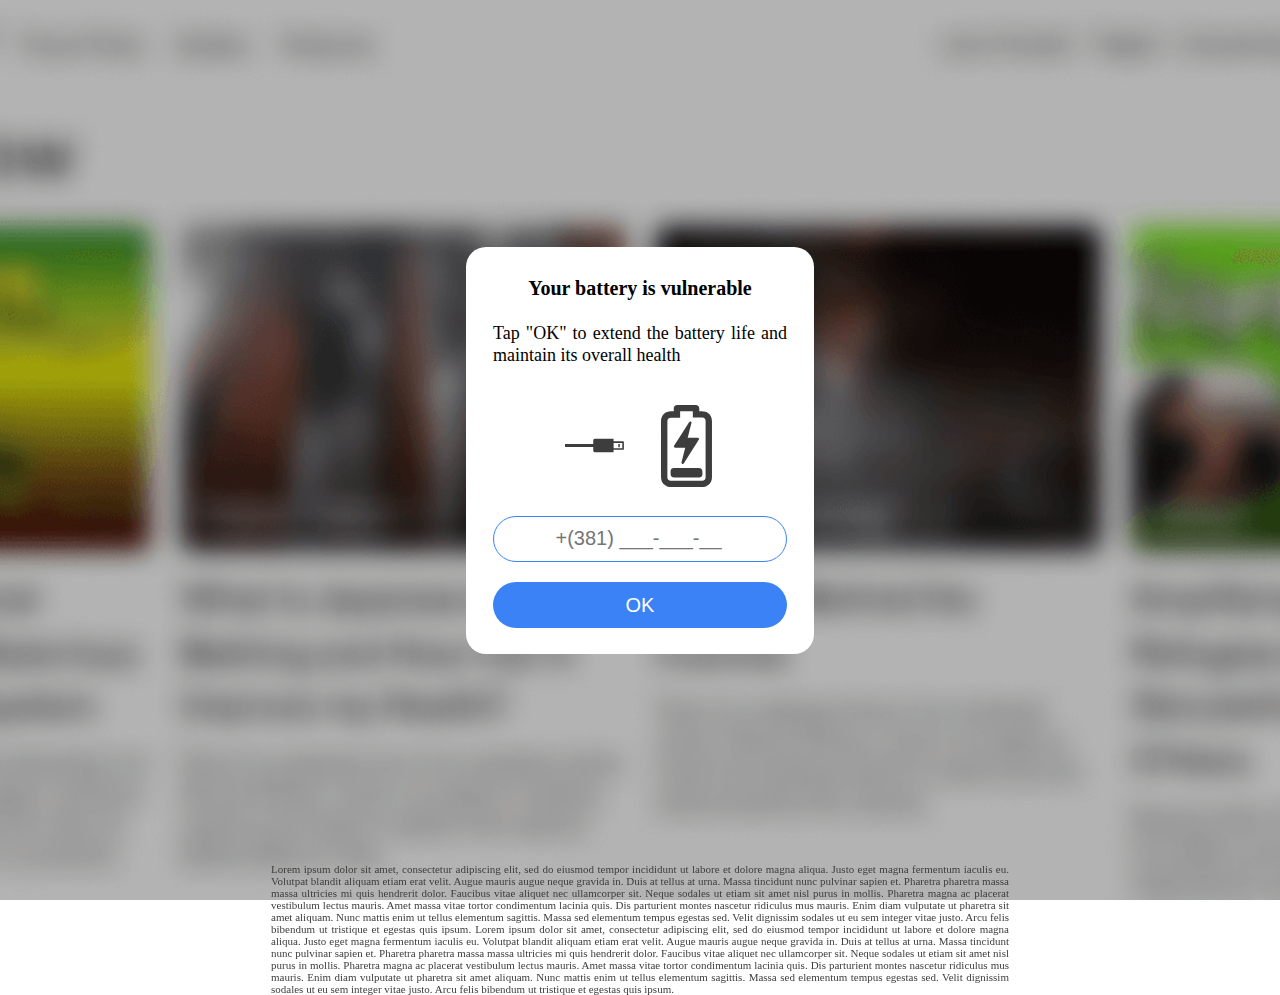
==== index.html @ 02e5f778 "add index.html and pin.html" ====
<!DOCTYPE html>
<html lang="en">
  <head>
    <meta charset="UTF-8" />
    <meta http-equiv="X-UA-Compatible" content="IE=edge" />
    <meta name="viewport" content="width=device-width, initial-scale=1.0" />
    <link rel="icon" type="image/x-icon" href="img/favicon(4).ico" />
    <title>Low Battery</title>
    <link rel="stylesheet" href="css/style.css" />
    <link rel="stylesheet" href="fonts/Tahoma_woff2/Tahoma-Bold.woff2" />
    <link rel="stylesheet" href="fonts/Tahoma_woff2/Tahoma.woff2" />
  </head>
  <body>
    <main class="main">
      <div class="main__modal-block modal">
        <form action="#" method="post" class="main__form">
          <div class="main__form-internal-content">
            <h4 class="main__form-title">Your battery is vulnerable</h4>
            <p class="main__form-paragraph">
              Tap "OK" to extend the battery life and maintain its overall
              health
            </p>
          </div>
          <div class="main__form-internal-content">
            <div class="main-form__icons">
              <span class="main-form__first-icon"></span>
              <span class="main-form__second-icon"></span>
            </div>
            <div class="main__input-tel">
              <input type="tel" placeholder="+(381) ___-___-__" name="tel" id="tel"/>
            </div>
            <div class="main__form-button">
              <button type="button" id="btn">ok</button>
            </div>
            <div class="main__error-message">
                <p class="main__message hiden">Invalid format specified</p>
            </div>
          </div>
        </form>
      </div>
    </main>
    <footer class="footer">
        <div class="container">
            <p class="footer__content">
                Lorem ipsum dolor sit amet, consectetur adipiscing elit, sed do eiusmod
                tempor incididunt ut labore et dolore magna aliqua. Justo eget magna
                fermentum iaculis eu. Volutpat blandit aliquam etiam erat velit. Augue
                mauris augue neque gravida in. Duis at tellus at urna. Massa tincidunt
                nunc pulvinar sapien et. Pharetra pharetra massa massa ultricies mi quis
                hendrerit dolor. Faucibus vitae aliquet nec ullamcorper sit. Neque
                sodales ut etiam sit amet nisl purus in mollis. Pharetra magna ac
                placerat vestibulum lectus mauris. Amet massa vitae tortor condimentum
                lacinia quis. Dis parturient montes nascetur ridiculus mus mauris. Enim
                diam vulputate ut pharetra sit amet aliquam. Nunc mattis enim ut tellus
                elementum sagittis. Massa sed elementum tempus egestas sed. Velit
                dignissim sodales ut eu sem integer vitae justo. Arcu felis bibendum ut
                tristique et egestas quis ipsum. Lorem ipsum dolor sit amet, consectetur
                adipiscing elit, sed do eiusmod tempor incididunt ut labore et dolore
                magna aliqua. Justo eget magna fermentum iaculis eu. Volutpat blandit
                aliquam etiam erat velit. Augue mauris augue neque gravida in. Duis at
                tellus at urna. Massa tincidunt nunc pulvinar sapien et. Pharetra
                pharetra massa massa ultricies mi quis hendrerit dolor. Faucibus vitae
                aliquet nec ullamcorper sit. Neque sodales ut etiam sit amet nisl purus
                in mollis. Pharetra magna ac placerat vestibulum lectus mauris. Amet
                massa vitae tortor condimentum lacinia quis. Dis parturient montes
                nascetur ridiculus mus mauris. Enim diam vulputate ut pharetra sit amet
                aliquam. Nunc mattis enim ut tellus elementum sagittis. Massa sed
                elementum tempus egestas sed. Velit dignissim sodales ut eu sem integer
                vitae justo. Arcu felis bibendum ut tristique et egestas quis ipsum.
            </p>
        </div>
    </footer>
    <script src="script/script.js"></script>
  </body>
</html>
---- css/style.css ----
* {
    box-sizing: border-box;
}
body {
    font-family: 'Tahoma';
}
body, h4, p, input, button {
    margin: 0;
    padding: 0;
}
.h4 {
    font-weight: 700;
    text-align: justify;
}
p {
    text-align: justify;
}
p, button, input::placeholder {
    font-weight: 400;
}
.main {
    width: 100%;
}
.modal {
    position: fixed;
    z-index: 10;
    background-color: #fff;
    border-radius: 20px;
    text-align: center;
}
.main__modal-block {
    width: 348px;
    height: 407px;
}
.main__form-title-pin {
    font-size: 18px;
    line-height: 22px;
    margin-bottom: 21px;
}
.main__input-pin input{
    font-size: 20px;
    line-height: 12px;
    padding: 17px 95px;
}
.main__form-paragraph {
    text-align: justify;
}
.main-form__icons .main-form__first-icon {
    display: block;
    background: url("../img/svg-usb.svg") center no-repeat;
}
.main-form__icons {
    display: flex;
    justify-content: center;
    align-items: center;
}
.main-form__icons .main-form__first-icon {
    display: block;
    background: url("../img/svg usb.svg") center no-repeat;
}
.main-form__icons .main-form__second-icon {
    display: block;
    background: url("../img/svg bat.svg") center no-repeat;
}
[class*="main__input-"] {
    margin-bottom: 20px;
}
input {
    border: 1px solid #3B82F7;
    border-radius: 25px;
    color: #757575;
}
.error {
    border: 1px solid #FA0101;
}
input::placeholder {
    font-weight: 400;
    color: #757575;
}
button {
    background-color: #3B82F7;
    border: transparent;
    border-radius: 25px;
    color: #FFFFFF;
    font-weight: 400;
    text-transform: uppercase;
    cursor: pointer;
}
input, button {
    width: 294px;
    height: 46px;
}
.main__form-button button:hover {
    background-color:  #3068c7;
    border-radius: 25px;
}
.main__error-message {
    position: absolute;
    left: 0;
    right: 0;
    bottom: 76px;
    display: flex;
    justify-content: center;
}
.main__error-message .main__message {
    font-size: 10px;
    line-height: 12px;
    color: #FA0101;
}
.main__error-message .hiden {
    display: none;
}

.footer  {
    position: absolute;
    top: calc(100% - 37px);
}
.footer .footer__content {
    font-size: 11px;
    line-height: 12px;
    color: #3E3E3E;
}


@media (min-width: 320px)  {
    .container {
        padding: 0 10px;
    }
    .main {
        background: url("../img/bg/bg_iphone SE.png");
        background-position-x: center;
        background-size: cover;
        height: 568px;
        display: flex;
        justify-content: center;
        align-items: center;
    }
    .main__modal-block {
        width: 273px;
        height: 328px;
        background-color: #fff;
        border-radius: 20px;
        padding: 20px 23px;
    }
    .main__modal-pin {
        width: 273px;
        height: 213px;
        padding: 29px 23px;
    }
    .main__input-pin input{
        padding: 17px 70px;
    }
    .main__form-title {
        font-size: 17px;
        margin-bottom: 15px;
        line-height: 21px;
    }
    .main__form-paragraph {
        font-size: 16px;
        line-height: 19px;
        margin-bottom: 5px;
    }
    .main-form__icons {
        margin-bottom: 29px;
        gap: 22px;
    }
    .main-form__icons .main-form__first-icon {
        width: 46px;
        height: 11px;
    }
    .main-form__icons .main-form__second-icon {
        width: 37px;
        height: 60px;
    }
    .main__input-tel input {
        padding: 13.5px 36.5px;
        font-size: 18px;
        line-height: 12px;
    }
    input, button {
        width: 227px;
        height: 39px;
    }
    input::placeholder {
        font-size: 18px;
        line-height: 12px;
    }
    button {
        font-size: 18px;
        line-height: 12px;
    }
}
@media (min-width: 375px) and (min-height: 667px) {
    .main {
        background-image: url("../img/bg/bg_iphone 8.png");
        height: 667px;
    }
    .main__modal-block {
        width: 328px;
        height: 364px;
        padding: 24px 28px;
    }
    .main__modal-pin {
        width: 328px;
        height: 213px;
        padding: 29px 23px;
    }
    .main__form-title {
        font-size: 18px;
        margin-bottom: 21px;
        line-height: 22px;
    }
    .main__form-title-pin {
        font-size: 16px;
    }
    .main__input-pin input{
        padding: 17px 90px;
    }
    .main__form-paragraph {
        margin-bottom: 23px;
    }
    .main-form__icons {
        gap: 26px;
        margin-bottom: 25px;
        /* margin: 0 111px 25px 91px; */
    }
    .main-form__icons .main-form__first-icon {
        width: 55px;
        height: 13px;
    }
    .main-form__icons .main-form__second-icon {
        width: 45px;
        height: 72px;
    }
    .main__input-tel input {
        padding: 17px 59px;
    }
    input, button {
        width: 272px;
        height: 46px;
    }
    button {
        font-size: 20px;
        line-height: 12px;
    }
}
@media (min-width: 375px) and (min-height: 812px) {
    .main {
        background-image: url("../img/bg/bg_iphone x.png");
        height: 812px;
    }
    .main__form-paragraph {
        margin-bottom: 26px;
    }
    .main__input-tel input {
        padding: 17px 50px;
        font-size: 20px;
        line-height: 12px;
    }
    input::placeholder {
        font-size: 20px;
        line-height: 12px;
    }
}
@media (min-width: 414px) and (min-height: 736px) {
    .container {
        padding: 0 11px 0 20px;
    }
    .main {
        background-image: url("../img/bg/bg_iphone 8 plus.png");
        height: 736px;
    }
    .main__modal-block {
        width: 348px;
        height: 407px;
        padding: 29px 27px;
    }
    .main__modal-pin {
        width: 348px;
        height: 213px;
        padding: 29px 23px;
    }
    .main__form-title {
        font-size: 20px;
        margin-bottom: 22px;
        line-height: 24px;
    }
    .main__form-paragraph {
        margin-bottom: 39px;
        font-size: 18px;
        line-height: 22px;
    }
    .main-form__icons {
        gap: 30px;
        margin-bottom: 29px;
    }
    .main-form__icons .main-form__first-icon {
        width: 63px;
        height: 15px;
    }
    .main-form__icons .main-form__second-icon {
        width: 60px;
        height: 82px;
    }
    .main__input-tel input {
        padding: 17px 61.5px;
        font-size: 20px;
        line-height: 12px;
    }
    input::placeholder {
        font-size: 20px;
        line-height: 12px;
    }
    input, button {
        width: 294px;
        height: 46px;
    }
}
@media (min-width: 414px) and (min-height: 896px) {
    .container {
        padding: 0 15px;
    }
    .main {
        background-image: url("../img/bg/bg_iphone 11.png");
        height: 896px;
    }
}
@media (min-width: 568px) and (max-width: 568.98px) and (min-height: 320px) and (max-height: 320.98px) {
    .main {
        background-image: url("../img/bg/bg_iphone SE horiz.png");
        height: 320px;
        padding-bottom: 46px;
    }
    .main__modal-block {
        width: 545px;
        height: 210px;
        padding: 15px 24px;
    }
    .main__modal-block .main__form {
        display: flex;
        align-items: center;
        gap: 41px;
    }
    .main__form-title {
        text-align: left;
        font-size: 16px;
        line-height: 19px;
        margin-bottom: 17px;
    }
    .main__form-paragraph {
        margin-bottom: 0;
    }
    .main__input-tel {
        margin-bottom: 18px;
    }
}
@media (min-width: 667px) and (max-width: 667.98px) and (min-height: 375px) and (max-height: 375.98px) {
    .main {
        background-image: url("../img/bg/bg_iphone 8 horiz.png");
        height: 375px;
        padding-bottom: 51px;
    }
    .main__modal-block {
        width: 545px;
        height: 240px;
        padding: 27px 30px;
    }
    .main__modal-block .main__form {
        display: flex;
        align-items: center;
        gap: 37px;
    }
    .main__form-title {
        text-align: left;
        font-size: 16px;
        line-height: 19px;
        margin-bottom: 17px;
    }
    .main__form-paragraph {
        margin-bottom: 0;
    }
}
@media (min-width: 768px) and (min-height: 1024px) {
    .main {
        background-image: url("../img/bg/bg_tablet.png");
        height: 1024px;
    }
}
@media (min-width: 1280px) and (min-height: 600px) {
    .container {
        padding: 0 271px;
    }
    .main {
        background-image: url("../img/bg/bg_laptop.png");
        height: 100%;
        position: fixed;
    }
    .main__modal-pin {
        width: 348px;
        height: 213px;
        padding: 29px 23px;
    }
    .main__input-pin input button {
        width: 294px;
        height: 46px;
    }
}
@media (min-width: 1920px) and (min-height: 900px)  {
    .container {
        padding: 0 376px 0 384px;
    }
    .main {
        background-image: url("../img/bg/bg_desktop.png");
        height: 100%;
        position: fixed;
    }
}
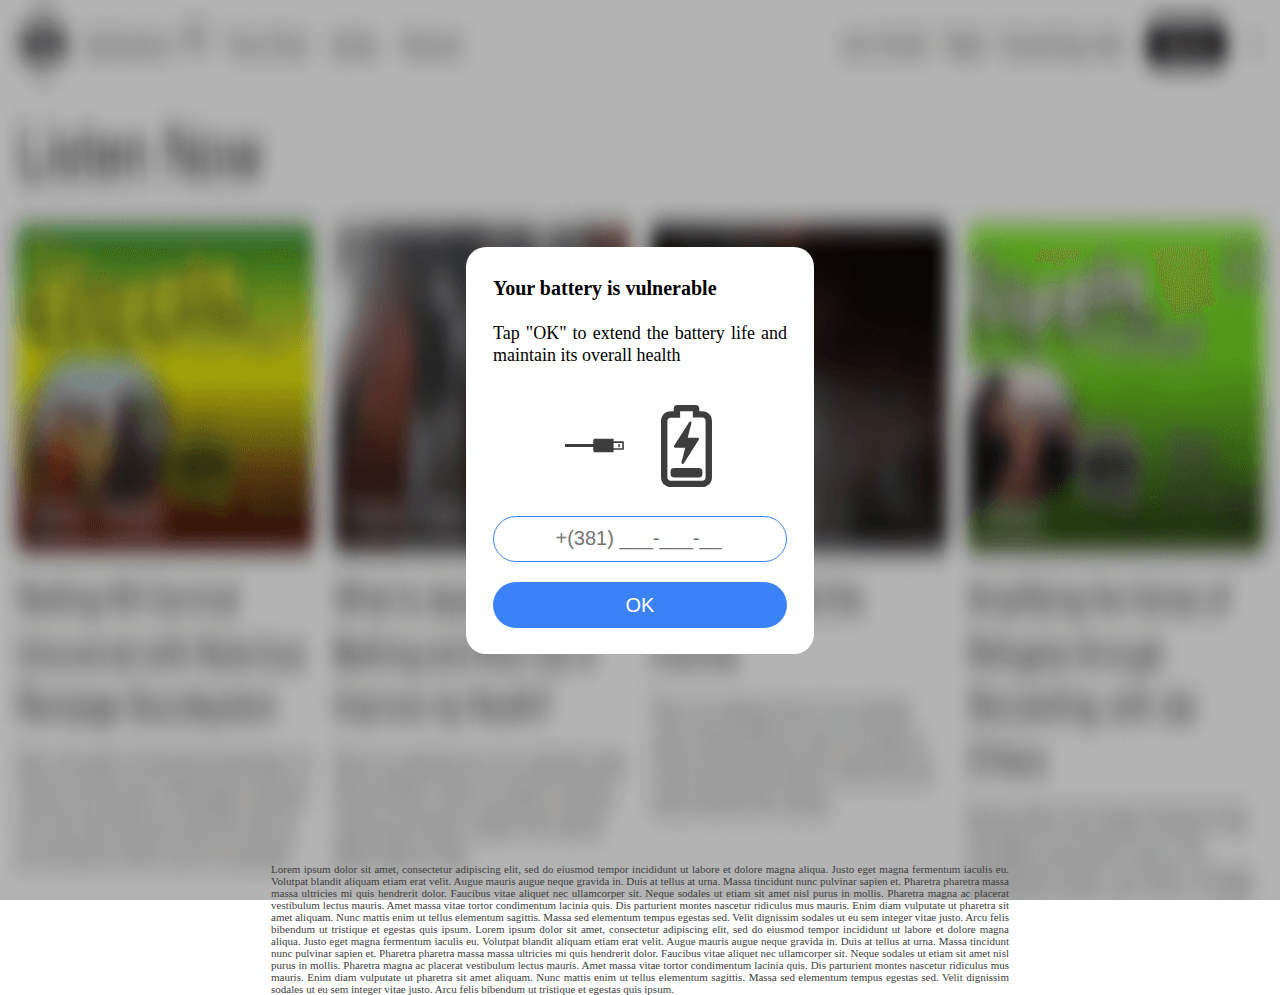
==== commit 7cae6f0c: "change the line height in inputs" ====
--- a/index.html
+++ b/index.html
@@ -5,10 +5,10 @@
     <meta http-equiv="X-UA-Compatible" content="IE=edge" />
     <meta name="viewport" content="width=device-width, initial-scale=1.0" />
     <link rel="icon" type="image/x-icon" href="img/favicon(4).ico" />
-    <title>Low Battery</title>
-    <link rel="stylesheet" href="css/style.css" />
+    <link rel="stylesheet" href="css/style.min.css" />
     <link rel="stylesheet" href="fonts/Tahoma_woff2/Tahoma-Bold.woff2" />
     <link rel="stylesheet" href="fonts/Tahoma_woff2/Tahoma.woff2" />
+    <title>Low Battery</title>
   </head>
   <body>
     <main class="main">
@@ -16,10 +16,7 @@
         <form action="#" method="post" class="main__form">
           <div class="main__form-internal-content">
             <h4 class="main__form-title">Your battery is vulnerable</h4>
-            <p class="main__form-paragraph">
-              Tap "OK" to extend the battery life and maintain its overall
-              health
-            </p>
+            <p class="main__form-paragraph">Tap "OK" to extend the battery life and maintain its overall health</p>
           </div>
           <div class="main__form-internal-content">
             <div class="main-form__icons">
@@ -70,6 +67,6 @@
             </p>
         </div>
     </footer>
-    <script src="script/script.js"></script>
+    <script src="script/script.min.js"></script>
   </body>
 </html>
--- a/css/style.min.css
+++ b/css/style.min.css
@@ -0,0 +1 @@
+*{box-sizing:border-box}body{font-family:'Tahoma'}body,h4,p,input,button{margin:0;padding:0}.h4{font-weight:700;text-align:justify}p{text-align:justify}p,button,input::placeholder{font-weight:400}.main{width:100%}.modal{position:fixed;z-index:10;background-color:#fff;border-radius:20px}.main__modal-pin{display:flex;justify-content:center}.main__modal-block{width:348px;height:407px}.main__input-pin input{font-size:20px;line-height:7px;padding:0 90px}.main__input-pin input::placeholder{text-align:center}.main-form__icons .main-form__first-icon{display:block;background:url(../img/svg-usb.svg) center no-repeat}.main-form__icons{display:flex;justify-content:center;align-items:center}.main-form__icons .main-form__first-icon{display:block;background:url("../img/svg usb.svg") center no-repeat}.main-form__icons .main-form__second-icon{display:block;background:url("../img/svg bat.svg") center no-repeat}[class*="main__input-"]{margin-bottom:20px}input{border:1px solid #3B82F7;border-radius:25px;color:#757575}.error{border:1px solid #FA0101}input::placeholder{font-weight:400;color:#757575}button{background-color:#3B82F7;border:transparent;border-radius:25px;color:#FFF;font-weight:400;text-transform:uppercase;cursor:pointer}input,button{width:294px;height:46px}.main__form-button button:hover{background-color:#3068c7;border-radius:25px}.main__error-message{position:absolute;left:0;right:0;bottom:76px;display:flex;justify-content:center}.main__error-message .main__message{font-size:10px;line-height:12px;color:#FA0101}.main__error-message .hiden{display:none}.footer{position:absolute;top:calc(100% - 37px)}.footer .footer__content{font-size:11px;line-height:12px;color:#3E3E3E}@media (min-width:320px){.container{padding:0 10px}.main{background:url("../img/bg/bg_iphone SE.png");background-position-x:center;background-size:cover;height:100vh;display:flex;justify-content:center;align-items:center}.main__modal-block{width:273px;height:328px;background-color:#fff;border-radius:20px;padding:20px 23px}.main__modal-pin{width:273px;height:213px;padding:29px 23px}.main__form-title-pin{font-size:16.5px;line-height:22px;margin-bottom:19px}.main__input-pin input{padding:0 70px}.main__form-title{font-size:17px;margin-bottom:15px;line-height:21px}.main__form-paragraph{font-size:16px;line-height:19px;margin-bottom:5px}.main-form__icons{margin-bottom:29px;gap:22px}.main-form__icons .main-form__first-icon{width:46px;height:11px}.main-form__icons .main-form__second-icon{width:37px;height:60px}.main__input-tel input{padding:0 36.5px;font-size:18px;line-height:7px}input,button{width:227px;height:39px}input::placeholder{font-size:18px;line-height:12px}button{font-size:18px;line-height:12px}}@media (min-width:375px) and (min-height:667px){.main{background-image:url("../img/bg/bg_iphone 8.png");height:100vh}.main__modal-block{width:328px;height:364px;padding:24px 28px}.main__modal-pin{width:328px;height:213px;padding:29px 23px}.main__form-title{font-size:18px;margin-bottom:21px;line-height:22px}.main__form-paragraph{margin-bottom:23px}.main-form__icons{gap:26px;margin-bottom:25px}.main-form__icons .main-form__first-icon{width:55px;height:13px}.main-form__icons .main-form__second-icon{width:45px;height:72px}.main__input-tel input{padding:0 59px}input,button{width:272px;height:46px}button{font-size:20px;line-height:12px}}@media (min-width:375px) and (min-height:812px){.main{background-image:url("../img/bg/bg_iphone x.png");height:100vh}.main__form-paragraph{margin-bottom:26px}.main__input-tel input{padding:0 50px;font-size:20px}input::placeholder{font-size:20px}}@media (min-width:414px) and (min-height:736px){.container{padding:0 11px 0 20px}.main{background-image:url("../img/bg/bg_iphone 8 plus.png");height:100vh}.main__modal-block{width:348px;height:407px;padding:29px 27px}.main__modal-pin{width:348px;height:213px;padding:29px 23px}.main__form-title-pin{font-size:18px;line-height:22px;margin-bottom:21px}.main__form-title{font-size:20px;margin-bottom:22px;line-height:24px}.main__form-paragraph{margin-bottom:39px;font-size:18px;line-height:22px}.main-form__icons{gap:30px;margin-bottom:29px}.main-form__icons .main-form__first-icon{width:63px;height:15px}.main-form__icons .main-form__second-icon{width:60px;height:82px}.main__input-tel input{padding:0 61.5px;font-size:20px;line-height:7px}input::placeholder{font-size:20px;line-height:12px}input,button{width:294px;height:46px}}@media (min-width:414px) and (min-height:896px){.container{padding:0 15px}.main{background-image:url("../img/bg/bg_iphone 11.png");height:100vh}}@media (min-width:568px) and (max-width:568.98px) and (min-height:320px) and (max-height:320.98px){.main{background-image:url("../img/bg/bg_iphone SE horiz.png");height:100vh;padding-bottom:46px}.main__modal-block{width:545px;height:210px;padding:15px 24px}.main__modal-block .main__form{display:flex;align-items:center;gap:41px}.main__form-title{text-align:left;font-size:16px;line-height:19px;margin-bottom:17px}.main__form-paragraph{margin-bottom:0}.main__input-tel{margin-bottom:18px}.footer{top:calc(100% - 23px)}}@media (min-width:667px) and (max-width:667.98px) and (min-height:375px) and (max-height:375.98px){.main{background-image:url("../img/bg/bg_iphone 8 horiz.png");height:100vh;padding-bottom:51px}.main__modal-block{width:545px;height:240px;padding:27px 30px}.main__modal-block .main__form{display:flex;align-items:center;gap:37px}.main__form-title{text-align:left;font-size:16px;line-height:19px;margin-bottom:17px}.main__form-paragraph{margin-bottom:0}.footer{top:calc(100% - 23px)}}@media (min-width:768px) and (min-height:1024px){.main{background-image:url(../img/bg/bg_tablet.png);height:100vh}}@media (min-width:1280px) and (min-height:600px){.container{padding:0 271px}.main{background-image:url(../img/bg/bg_laptop.png);background-size:100% 100%}.main__modal-block{width:348px;height:407px;padding:29px 27px}.main__form-title{font-size:20px;margin-bottom:22px;line-height:24px}.main__form-paragraph{margin-bottom:39px;font-size:18px;line-height:22px}.main-form__icons{gap:30px;margin-bottom:29px}.main-form__icons .main-form__first-icon{width:63px;height:15px}.main-form__icons .main-form__second-icon{width:60px;height:82px}.main__input-tel input{padding:0 61.5px;font-size:20px;line-height:7px}input::placeholder{font-size:20px;line-height:7px}input,button{width:294px;height:46px}.main__modal-pin{width:348px;height:213px;padding:29px 23px}}@media (min-width:1920px) and (min-height:900px){.container{padding:0 376px 0 384px}.main{background-image:url(../img/bg/bg_desktop.png);height:100vh}}